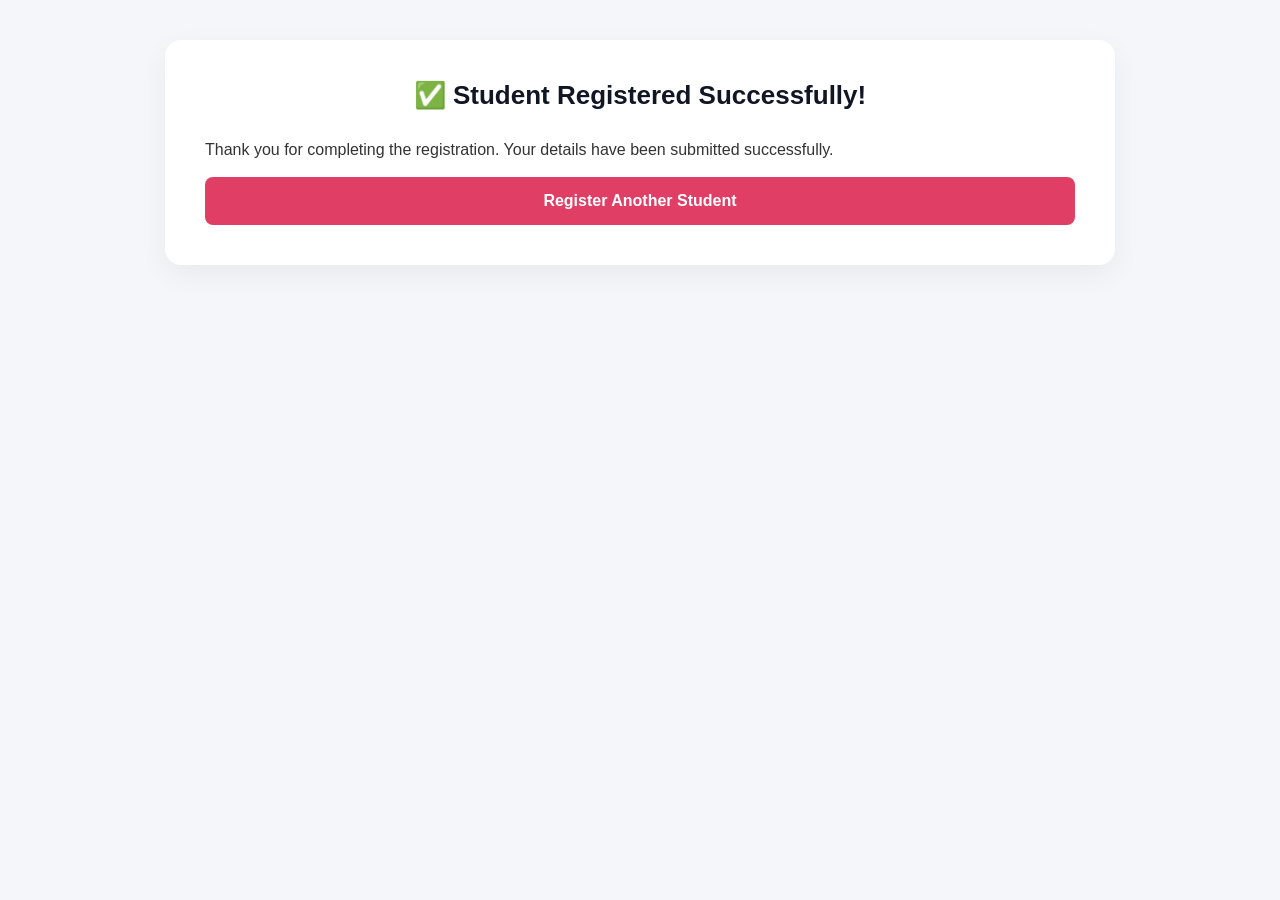
==== success.html @ 113a73e7 "Create success.html" ====
<!DOCTYPE html>
<html lang="en">
<head>
    <meta charset="UTF-8">
    <meta name="viewport" content="width=device-width, initial-scale=1.0">
    <title>Registration Successful</title>
    <link rel="stylesheet" href="style.css">
</head>
<body>

<div class="container">
    <h1>✅ Student Registered Successfully!</h1>

    <p>
        Thank you for completing the registration.
        Your details have been submitted successfully.
    </p>

    <br>

    <button onclick="window.location.href='index.html'">
        Register Another Student
    </button>

</div>

</body>
</html>
---- style.css ----
* {
    margin: 0;
    padding: 0;
    box-sizing: border-box;
    font-family: 'Inter', sans-serif; /* Clean, modern font upgrade */
}

body {
    background: #f4f6f9;
    padding: 40px 20px;
    color: #333;
}

.container {
    max-width: 950px;
    margin: auto;
    background: white;
    padding: 40px;
    border-radius: 16px;
    box-shadow: 0 10px 30px rgba(0, 0, 0, 0.05); /* Softer, professional shadow */
}

h1 {
    text-align: center;
    margin-bottom: 30px;
    font-size: 26px;
    font-weight: 700;
    color: #111625; /* Changed from #1a202c */

}

h2 {
    margin-top: 40px;
    margin-bottom: 20px;
    font-size: 20px;
    color: #2d3748;
}

/* Professional touch: Arranging inputs neatly into two columns */
.form-grid {
    display: grid;
    grid-template-columns: repeat(auto-fit, minmax(250px, 1fr));
    gap: 20px;
    margin-bottom: 20px;
}

input {
    padding: 14px;
    font-size: 15px;
    border: 1px solid #e2e8f0;
    border-radius: 8px;
    outline: none;
    transition: all 0.2s ease;
}

/* Input active glow state */
input:focus {
    border-color: #e03e65; /* Changed to your signature pink */
    box-shadow: 0 0 0 3px rgba(224, 62, 101, 0.15); /* Soft pink glow */
}

button {
    width: 100%;
    padding: 15px;
    background: #e03e65; /* Changed from blue to pink */
    color: white;
    font-size: 16px;
    font-weight: 600;
    border: none;
    border-radius: 8px;
    cursor: pointer;
    transition: background 0.2s ease;
}


button:hover {
    background: #b82b4e; /* Darker pink for interaction */
}


/* Layout fix to make tables scroll dynamically on smaller screens */
.table-wrapper {
    overflow-x: auto;
    border-radius: 8px;
    border: 1px solid #e2e8f0;
}

table {
    width: 100%;
    border-collapse: collapse;
    background: white;
}

th {
    background: #111625; /* Use the premium midnight blue for the table header */
    color: white;
    padding: 14px;
    font-weight: 500;
    text-align: left;
    font-size: 14px;
}


td {
    padding: 14px;
    border-bottom: 1px solid #edf2f7;
    font-size: 14px;
    color: #4a5568;
}

tr:last-child td {
    border-bottom: none;
}
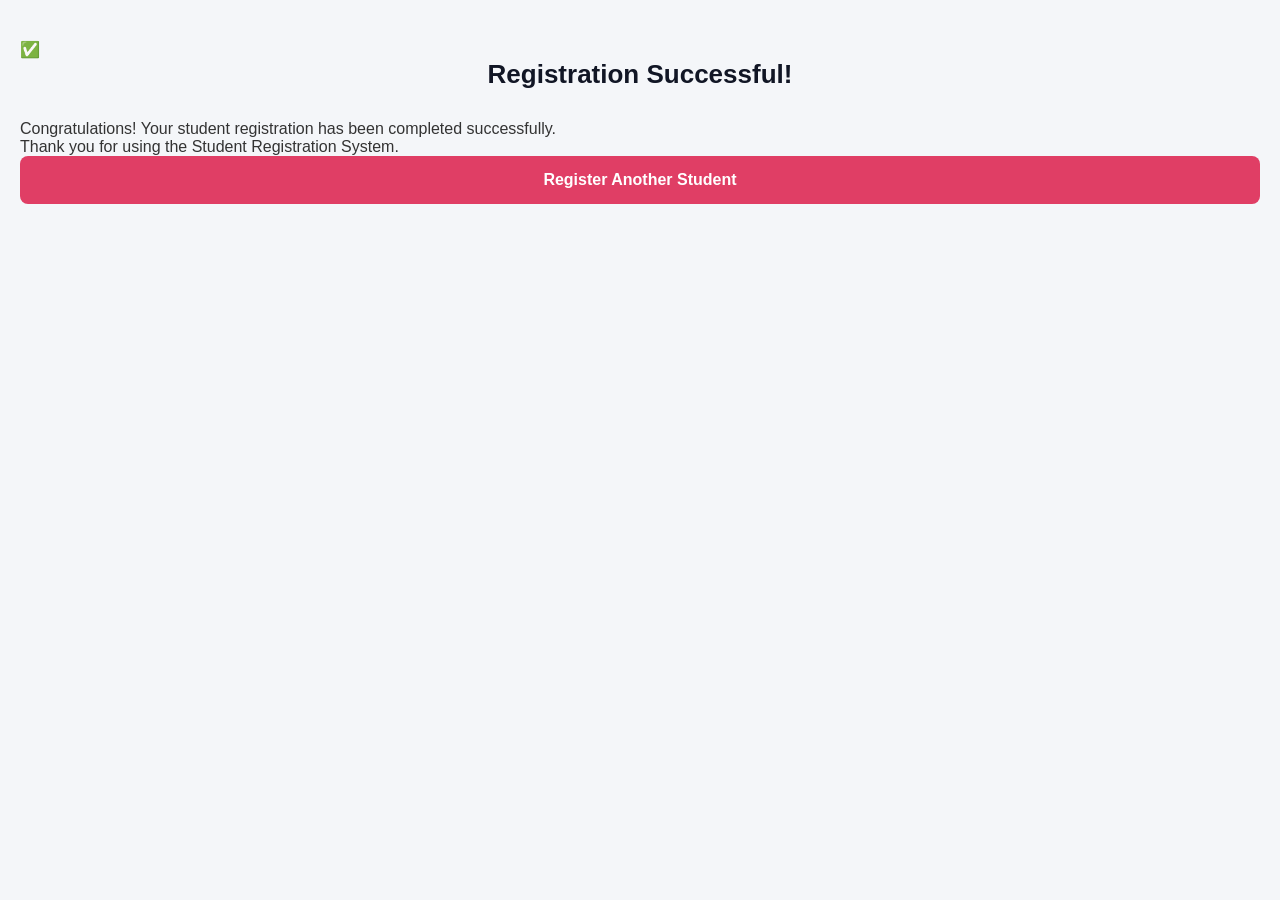
==== commit 71532395: "Revamp success page layout and messaging Updated the success message and structure of the registrati" ====
--- a/success.html
+++ b/success.html
@@ -8,19 +8,27 @@
 </head>
 <body>
 
-<div class="container">
-    <h1>✅ Student Registered Successfully!</h1>
+<div class="success-container">
 
-    <p>
-        Thank you for completing the registration.
-        Your details have been submitted successfully.
-    </p>
+    <div class="success-card">
 
-    <br>
+        <div class="checkmark">✅</div>
 
-    <button onclick="window.location.href='index.html'">
-        Register Another Student
-    </button>
+        <h1>Registration Successful!</h1>
+
+        <p>
+            Congratulations! Your student registration has been completed successfully.
+        </p>
+
+        <p>
+            Thank you for using the Student Registration System.
+        </p>
+
+        <button onclick="window.location.href='index.html'">
+            Register Another Student
+        </button>
+
+    </div>
 
 </div>
 
